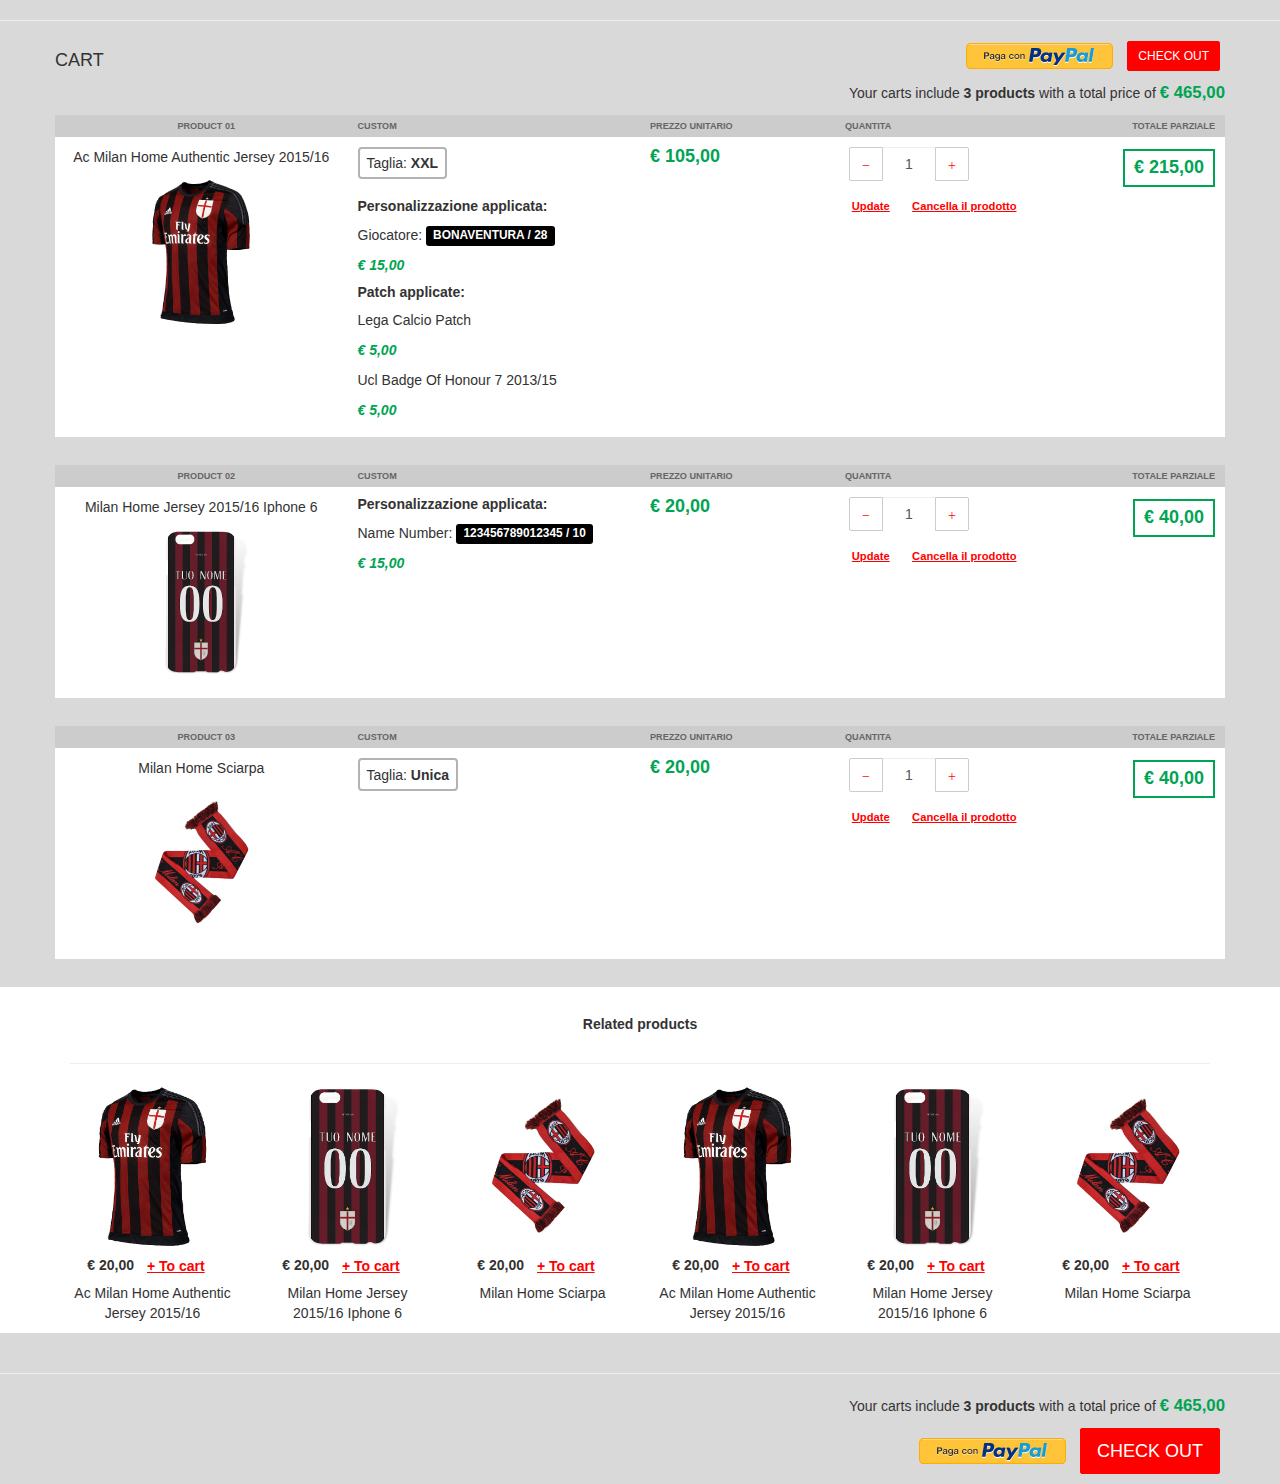
==== cart.html @ 6bcce88e "add related products" ====
<!-- col 01--><!DOCTYPE html>
<html lang="en">
  <head>
    <title>Cart AC MILAN</title>
    <title>DevTips Starter Kit</title>
    <meta charset="utf-8">
    <meta name="viewport" content="width=device-width, initial-scale=1">
    <!--link(rel="shortcut icon" href="assets/img/favicons/favicon.ico")-->
    <link rel="stylesheet" href="assets/css/main.css">
    <link href="" rel="stylesheet" type="text/css">
  </head>
  <body class="cart cart-checkout">
    <!-- content here-->
    <hr>
    <div class="container-fluid no-gutter">
      <div class="container no-gutter">
        <section class="contentLineUp">
          <div class="col-xs-12 col-sm-6">
            <h4>CART</h4>
          </div>
          <div class="col-xs-12 col-sm-6">
            <ul class="list-inline text-right">
              <li><a href="#paypall"><img src="assets/images/payPall.png"></a></li>
              <li><a href="checkOut.html" class="btn btn-sm btn-primary">CHECK OUT</a></li>
            </ul>
          </div>
          <div class="col-xs-12">
            <p class="text-right message">Your carts include&nbsp;<strong>3 products&nbsp;</strong>with a total price of&nbsp;<span class="price"><strong>€ 465,00</strong></span></p>
          </div>
        </section>
      </div>
    </div>
    <div class="container containerTableProd no-gutter">
      <div class="ProdTable row">
        <div class="col-xs-12 col-sm-6 col-md-3 product">
          <p class="titleHead"><strong>product 01</strong></p>
          <p class="text-center">Ac Milan Home Authentic Jersey 2015/16</p><img src="assets/images/thumb01.jpg" class="img-responsive"/>
        </div>
        <div class="col-xs-12 col-sm-6 col-md-3 custom">
          <p class="titleHead"><strong>custom</strong></p>
          <p class="size">Taglia: <strong>XXL</strong></p>
          <ul class="customisation">
            <li>
              <h5><strong>Personalizzazione applicata:</strong></h5>
              <p>Giocatore: <span class="label label-default">BONAVENTURA / 28</span></p>
              <p class="price"><strong><em>€ 15,00</em></strong></p>
            </li>
            <li>
              <h5><strong>Patch applicate:</strong></h5>
              <div class="pers">
                <p>Lega Calcio Patch</p>
                <p class="price"><strong><em>€ 5,00</em></strong></p>
              </div>
              <div class="pers">
                <p>Ucl Badge Of Honour 7 2013/15</p>
                <p class="price"><strong><em>€ 5,00</em></strong></p>
              </div>
            </li>
          </ul>
        </div>
        <hr class="col-xs-12 visible-xs-block visible-sm-block">
        <div class="col-xs-12 col-sm-12 col-md-6 priceOption">
          <div class="row">
            <div class="col-xs-12 col-sm-12 col-md-4 priceUnit">
              <p class="titleHead"><strong>prezzo unitario</strong></p>
              <h4 class="price"><strong>€ 105,00</strong></h4>
            </div>
            <div class="col-xs-6 col-sm-6 col-md-4 quantity">
              <p class="titleHead"><strong>quantita</strong></p>
              <div class="input-group number-spinner"><span class="input-group-btn left">
                  <button data-dir="dwn" class="btn btn-default"><span class="glyphicon glyphicon-minus"></span></button></span>
                <input type="text" value="1" class="form-control text-center qty"><span class="input-group-btn right">
                  <button data-dir="up" class="btn btn-default"><span class="glyphicon glyphicon-plus"></span></button></span>
              </div>
              <div class="modifyAction"><a href="#" class="update"><strong>Update</strong></a><a href="#" class="delete"><strong>Cancella il prodotto</strong></a></div>
            </div>
            <div class="col-xs-6 col-sm-6 col-md-4 partialPrice">
              <p class="titleHead"><strong>totale parziale</strong></p>
              <h4 class="unitPrice"><strong class="price">€ 215,00</strong></h4>
            </div>
          </div>
        </div>
        <div class="clearfix"></div>
      </div>
      <div class="ProdTable row">
        <div class="col-xs-12 col-sm-6 col-md-3 product">
          <p class="titleHead"><strong>product 02</strong></p>
          <p class="text-center">Milan Home Jersey 2015/16 Iphone 6</p><img src="assets/images/thumb02.jpg" class="img-responsive"/>
        </div>
        <div class="col-xs-12 col-sm-6 col-md-3 custom">
          <p class="titleHead"><strong>custom</strong></p>
          <!--p.size Taglia XXL-->
          <ul class="customisation">
            <li>
              <h5><strong>Personalizzazione applicata:</strong></h5>
              <p>Name Number: <span class="label label-default">123456789012345 / 10</span></p>
              <p class="price"><strong><em>€ 15,00</em></strong></p>
            </li>
            <!--li
            h5: strong Patch applicate:
            +patch("Lega Calcio Patch", "5,00")
            +patch("Ucl Badge Of Honour 7 2013/15", "5,00")
            -->
          </ul>
        </div>
        <hr class="col-xs-12 visible-xs-block visible-sm-block">
        <div class="col-xs-12 col-sm-12 col-md-6 priceOption">
          <div class="row">
            <div class="col-xs-12 col-sm-12 col-md-4 priceUnit">
              <p class="titleHead"><strong>prezzo unitario</strong></p>
              <h4 class="price"><strong>€ 20,00</strong></h4>
            </div>
            <div class="col-xs-6 col-sm-6 col-md-4 quantity">
              <p class="titleHead"><strong>quantita</strong></p>
              <div class="input-group number-spinner"><span class="input-group-btn left">
                  <button data-dir="dwn" class="btn btn-default"><span class="glyphicon glyphicon-minus"></span></button></span>
                <input type="text" value="1" class="form-control text-center qty"><span class="input-group-btn right">
                  <button data-dir="up" class="btn btn-default"><span class="glyphicon glyphicon-plus"></span></button></span>
              </div>
              <div class="modifyAction"><a href="#" class="update"><strong>Update</strong></a><a href="#" class="delete"><strong>Cancella il prodotto</strong></a></div>
            </div>
            <div class="col-xs-6 col-sm-6 col-md-4 partialPrice">
              <p class="titleHead"><strong>totale parziale</strong></p>
              <h4 class="unitPrice"><strong class="price">€ 40,00</strong></h4>
            </div>
          </div>
        </div>
        <div class="clearfix"></div>
      </div>
      <div class="ProdTable row">
        <div class="col-xs-12 col-sm-6 col-md-3 product">
          <p class="titleHead"><strong>product 03</strong></p>
          <p class="text-center">Milan Home Sciarpa</p><img src="assets/images/thumb03.jpg" class="img-responsive"/>
        </div>
        <div class="col-xs-12 col-sm-6 col-md-3 custom">
          <p class="titleHead"><strong>custom</strong></p>
          <p class="size">Taglia: <strong>Unica</strong></p>
        </div>
        <hr class="col-xs-12 visible-xs-block visible-sm-block">
        <div class="col-xs-12 col-sm-12 col-md-6 priceOption">
          <div class="row">
            <div class="col-xs-12 col-sm-112 col-md-4 priceUnit">
              <p class="titleHead"><strong>prezzo unitario</strong></p>
              <h4 class="price"><strong>€ 20,00</strong></h4>
            </div>
            <div class="col-xs-6 col-sm-6 col-md-4 quantity">
              <p class="titleHead"><strong>quantita</strong></p>
              <div class="input-group number-spinner"><span class="input-group-btn left">
                  <button data-dir="dwn" class="btn btn-default"><span class="glyphicon glyphicon-minus"></span></button></span>
                <input type="text" value="1" class="form-control text-center qty"><span class="input-group-btn right">
                  <button data-dir="up" class="btn btn-default"><span class="glyphicon glyphicon-plus"></span></button></span>
              </div>
              <div class="modifyAction"><a href="#" class="update"><strong>Update</strong></a><a href="#" class="delete"><strong>Cancella il prodotto</strong></a></div>
            </div>
            <div class="col-xs-6 col-sm-6 col-md-4 partialPrice">
              <p class="titleHead"><strong>totale parziale</strong></p>
              <h4 class="unitPrice"><strong class="price">€ 40,00</strong></h4>
            </div>
          </div>
        </div>
      </div>
      <div class="clearfix"></div>
    </div>
    <!-- slider prod-->
    <div class="container-fluid relatedProd text-center">
      <div class="container">
        <div class="row">
          <div class="col-xs-12"><br>
            <h5 class="text-center"><strong>Related products</strong></h5>
          </div>
        </div>
        <hr>
        <div class="row">
                    <div class="col-xs-6 col-sm-4 col-md-3 col-lg-2"><img src="assets/images/thumb01.jpg" class="img-responsive"><strong class="price">€ 20,00</strong><a href="#" class="btn btn-link"><strong>+ To cart</strong></a>
                      <p class="text-center">Ac Milan Home Authentic Jersey 2015/16</p>
                    </div>
                    <div class="col-xs-6 col-sm-4 col-md-3 col-lg-2"><img src="assets/images/thumb02.jpg" class="img-responsive"><strong class="price">€ 20,00</strong><a href="#" class="btn btn-link"><strong>+ To cart</strong></a>
                      <p class="text-center">Milan Home Jersey 2015/16 Iphone 6</p>
                    </div>
                    <div class="col-xs-6 col-sm-4 col-md-3 col-lg-2 hidden-xs"><img src="assets/images/thumb03.jpg" class="img-responsive"><strong class="price">€ 20,00</strong><a href="#" class="btn btn-link"><strong>+ To cart</strong></a>
                      <p class="text-center">Milan Home Sciarpa</p>
                    </div>
                    <div class="col-xs-6 col-sm-4 col-md-3 col-lg-2 hidden-xs hidden-sm"><img src="assets/images/thumb01.jpg" class="img-responsive"><strong class="price">€ 20,00</strong><a href="#" class="btn btn-link"><strong>+ To cart</strong></a>
                      <p class="text-center">Ac Milan Home Authentic Jersey 2015/16</p>
                    </div>
                    <div class="col-xs-6 col-sm-4 col-md-3 col-lg-2 hidden-xs hidden-sm hidden-md"><img src="assets/images/thumb02.jpg" class="img-responsive"><strong class="price">€ 20,00</strong><a href="#" class="btn btn-link"><strong>+ To cart</strong></a>
                      <p class="text-center">Milan Home Jersey 2015/16 Iphone 6</p>
                    </div>
                    <div class="col-xs-6 col-sm-4 col-md-3 col-lg-2 hidden-xs hidden-sm hidden-md"><img src="assets/images/thumb03.jpg" class="img-responsive"><strong class="price">€ 20,00</strong><a href="#" class="btn btn-link"><strong>+ To cart</strong></a>
                      <p class="text-center">Milan Home Sciarpa</p>
                    </div>
        </div>
      </div>
    </div><br>
    <!--.container-fluid-->
    <hr>
    <div class="container-fluid no-gutter">
      <div class="container no-gutter">
        <section class="contentLineDown">
          <div class="row">
            <div class="col-xs-12 col-sm-12">
              <p class="text-right message">Your carts include&nbsp;<strong>3 products&nbsp;</strong>with a total price of&nbsp;<span class="price"><strong>€ 465,00</strong></span></p>
              <ul class="list-inline text-right">
                <li><a href="#paypall"><img src="assets/images/payPall.png"></a></li>
                <li><a href="checkOut.html" class="btn btn-lg btn-primary">CHECK OUT</a></li>
              </ul>
            </div>
          </div>
        </section>
      </div>
    </div>
    <script src="assets/js/bootstrap.min.js"></script>
    <script src="assets/js/jquery.min.js"></script>
    <script src="assets/js/bxSlider.js"></script>
    <script src="assets/js/plugins/jquery.easing.1.3.js"></script>
    <script src="assets/js/plugins/jquery.fitvids.js"></script>
    <script src="assets/js/plugins/mySlider.js"></script>
    <!--script(src="assets/js/functions.js" type="text/javascript")-->
  </body>
</html>
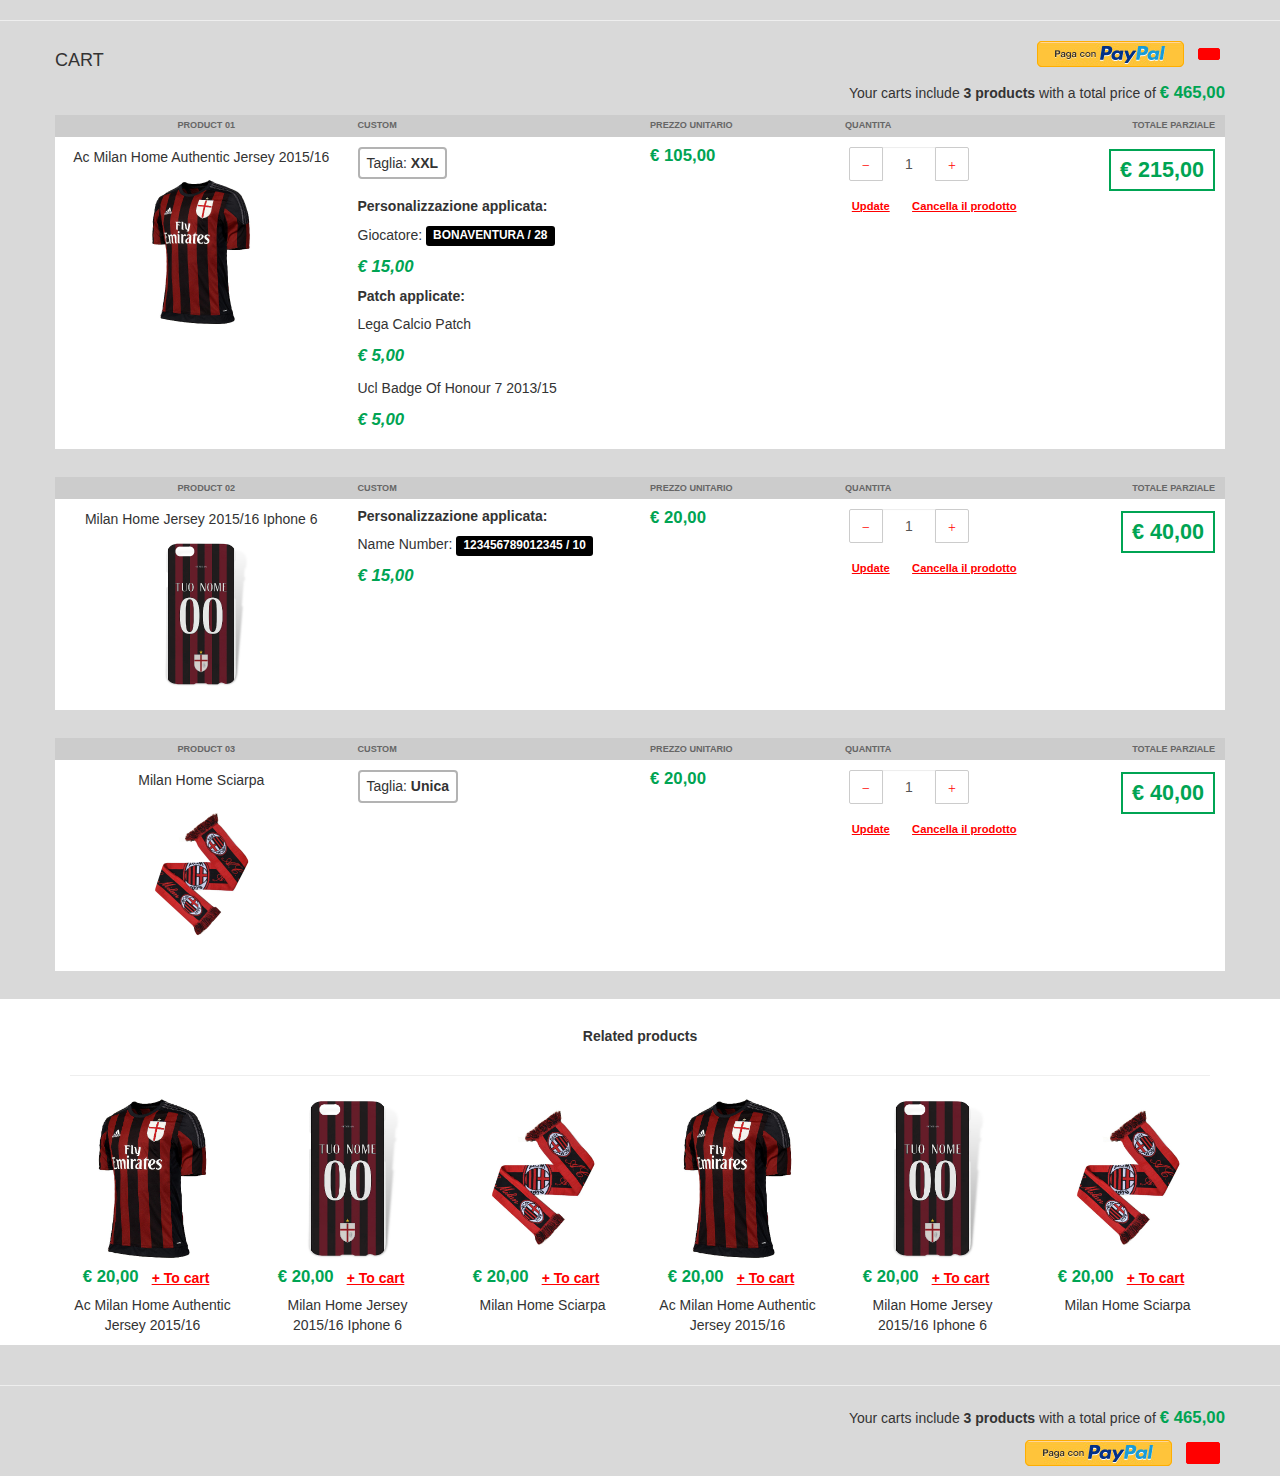
==== commit 73164cee: "add cart ad payment" ====
--- a/cart.html
+++ b/cart.html
@@ -21,8 +21,8 @@
           </div>
           <div class="col-xs-12 col-sm-6">
             <ul class="list-inline text-right">
-              <li><a href="#paypall"><img src="assets/images/payPall.png"></a></li>
-              <li><a href="checkOut.html" class="btn btn-sm btn-primary">CHECK OUT</a></li>
+              <li><a href="checkOut.html"><img src="assets/images/payPall.png"></a></li>
+              <li><a href="checkOut.html" class="btn btn-sm btn-primary"></a></li>
             </ul>
           </div>
           <div class="col-xs-12">
@@ -203,7 +203,7 @@
               <p class="text-right message">Your carts include&nbsp;<strong>3 products&nbsp;</strong>with a total price of&nbsp;<span class="price"><strong>€ 465,00</strong></span></p>
               <ul class="list-inline text-right">
                 <li><a href="#paypall"><img src="assets/images/payPall.png"></a></li>
-                <li><a href="checkOut.html" class="btn btn-lg btn-primary">CHECK OUT</a></li>
+                <li><a href="checkOut.html" class="btn btn-lg btn-primary"></a></li>
               </ul>
             </div>
           </div>
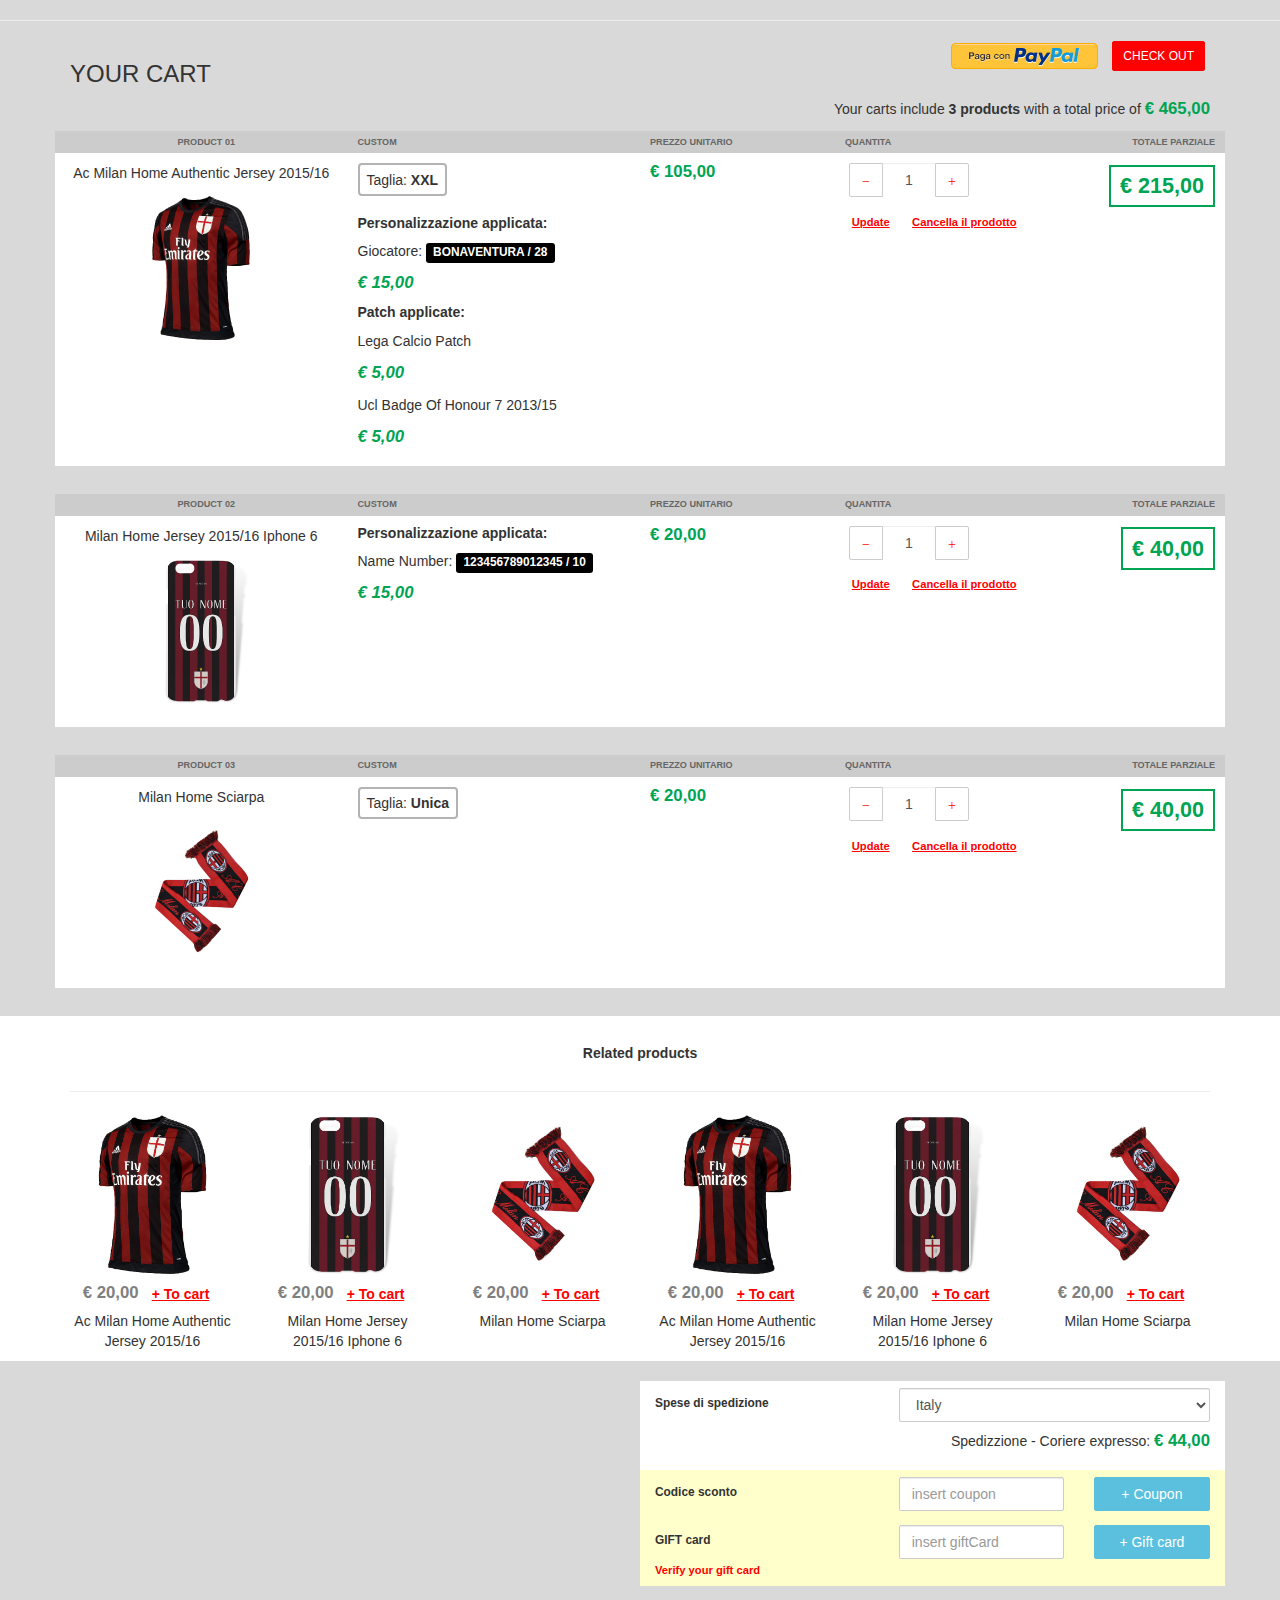
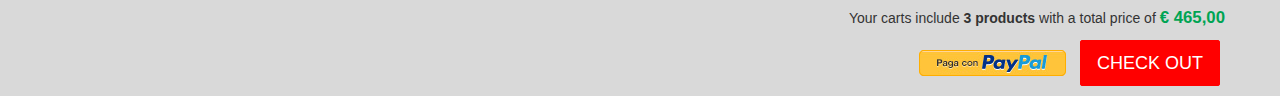
==== commit 212d846f: "add flow" ====
--- a/cart.html
+++ b/cart.html
@@ -10,19 +10,134 @@
     <link rel="stylesheet" href="assets/css/main.css">
     <link href="" rel="stylesheet" type="text/css">
   </head>
-  <body class="cart cart-checkout">
+  <body class="cart cart-checkout"><svg style="display: none;">
+	<symbol id="verySign">
+		<path fill="#9B0033" d="M34.942,13.268h45.991c4.62,0.006,8.463,1.466,11.709,4.458c3.194,2.96,4.755,6.484,4.804,10.787
+			l0.659-0.006L97.446,28.5c-0.048,4.213-1.607,7.699-4.806,10.705l0.003-0.003c-3.249,2.994-7.094,4.495-11.709,4.5H34.942
+			c-0.364,0-0.659,0.295-0.659,0.659c0,0.364,0.295,0.658,0.659,0.658h45.991c4.905,0.006,9.137-1.639,12.604-4.85l0.002-0.003
+			c3.432-3.2,5.189-7.111,5.225-11.654V28.5c-0.036-4.623-1.791-8.58-5.228-11.742c-3.47-3.213-7.703-4.814-12.603-4.807H34.942
+			c-0.364,0-0.659,0.295-0.659,0.658C34.283,12.973,34.578,13.268,34.942,13.268z M34.942,13.268h45.991
+			c4.62,0.006,8.463,1.466,11.709,4.458c3.194,2.96,4.755,6.484,4.804,10.787l0.659-0.006L97.446,28.5
+			c-0.048,4.213-1.607,7.699-4.806,10.705l0.003-0.003c-3.249,2.994-7.094,4.495-11.709,4.5H34.942c-0.364,0-0.659,0.295-0.659,0.659
+			c0,0.364,0.295,0.658,0.659,0.658h45.991c4.905,0.006,9.137-1.639,12.604-4.85l0.002-0.003c3.432-3.2,5.189-7.111,5.225-11.654
+			V28.5c-0.036-4.623-1.791-8.58-5.228-11.742c-3.47-3.213-7.703-4.814-12.603-4.807H34.942c-0.364,0-0.659,0.295-0.659,0.658
+			C34.283,12.973,34.578,13.268,34.942,13.268z"/>
+		<path fill-rule="evenodd" clip-rule="evenodd" fill="#9B0033" d="M30.862,12.907c2.636,1.53,4.718,3.613,6.248,6.207
+			c1.53,2.635,2.296,5.568,2.338,8.756c-0.042,3.231-0.808,6.163-2.338,8.757c-1.53,2.593-3.613,4.675-6.248,6.249
+			c-2.593,1.529-5.483,2.295-8.756,2.337c-3.188-0.043-6.121-0.808-8.714-2.337c-2.635-1.574-4.718-3.656-6.206-6.249
+			c-1.573-2.593-2.338-5.483-2.38-8.757c0.043-3.188,0.807-6.12,2.38-8.756c1.488-2.593,3.571-4.676,6.206-6.207
+			c2.593-1.529,5.526-2.338,8.714-2.38C25.336,10.569,28.269,11.377,30.862,12.907 M22.106,6.999
+			c-3.868,0.043-7.396,0.977-10.541,2.848c-3.103,1.87-5.568,4.378-7.481,7.481c-1.87,3.146-2.805,6.674-2.848,10.541
+			c0.043,3.868,0.977,7.396,2.848,10.541c1.913,3.146,4.378,5.654,7.481,7.566c3.145,1.828,6.673,2.762,10.541,2.848
+			c3.91-0.042,7.438-0.977,10.584-2.848c3.145-1.913,5.653-4.421,7.523-7.566c1.828-3.145,2.805-6.673,2.848-10.541
+			c-0.043-3.868-0.978-7.395-2.848-10.541c-1.87-3.103-4.378-5.61-7.523-7.481C29.544,7.976,26.016,7.042,22.106,6.999z"/>
+		<polyline fill="#9B0033" points="48.331,21.833 49.777,21.833 51.307,26.041 52.88,21.833 54.282,21.833 51.902,27.827 
+			50.754,27.827 48.331,21.833 	"/>
+		<path fill="#9B0033" d="M64.951,23.236h1.318v4.548h-1.318V23.236z M64.909,21.578h1.36v1.148h-1.36V21.578z M60.828,23.236h1.276
+			v0.893c0.127-0.298,0.34-0.553,0.552-0.723c0.213-0.212,0.51-0.298,0.893-0.255v1.361h-0.043c-0.468,0-0.808,0.127-1.02,0.383
+			c-0.255,0.254-0.382,0.68-0.382,1.232v1.658h-1.276V23.236z M58.065,25.149c-0.043-0.298-0.127-0.51-0.298-0.722
+			c-0.17-0.171-0.382-0.255-0.637-0.255c-0.297,0-0.51,0.085-0.68,0.255c-0.17,0.212-0.298,0.425-0.34,0.722H58.065z M57.215,27.912
+			c-0.298,0-0.638-0.085-0.935-0.213c-0.298-0.085-0.552-0.255-0.765-0.468c-0.212-0.212-0.34-0.425-0.467-0.723
+			c-0.128-0.298-0.213-0.637-0.213-0.978c0-0.339,0.042-0.637,0.17-0.935c0.128-0.298,0.255-0.552,0.468-0.764
+			c0.212-0.213,0.425-0.383,0.723-0.511c0.298-0.127,0.595-0.17,0.935-0.17c0.383,0,0.68,0.085,0.977,0.213
+			c0.298,0.127,0.51,0.298,0.68,0.552c0.17,0.213,0.297,0.468,0.425,0.765c0.085,0.298,0.128,0.638,0.128,0.935l-0.043,0.17v0.17
+			h-3.145c0.043,0.298,0.17,0.51,0.382,0.68c0.213,0.127,0.425,0.212,0.723,0.212c0.213,0,0.382-0.043,0.595-0.128
+			c0.128-0.042,0.298-0.17,0.51-0.34l0.723,0.638c-0.212,0.298-0.467,0.51-0.765,0.637C58.023,27.827,57.64,27.912,57.215,27.912z"/>
+		<path fill="#9B0033" d="M70.264,27.869c-0.468,0-0.893-0.085-1.36-0.254c-0.425-0.128-0.807-0.383-1.19-0.723l0.807-0.892
+			c0.255,0.212,0.51,0.382,0.808,0.51c0.298,0.128,0.595,0.212,0.935,0.212c0.297,0,0.51-0.042,0.637-0.17
+			c0.127-0.085,0.212-0.213,0.212-0.382v-0.255l-0.212-0.17l-0.34-0.17l-0.637-0.213l-0.808-0.212l-0.637-0.34l-0.382-0.511
+			c-0.085-0.212-0.128-0.425-0.128-0.722v-0.043l0.128-0.723c0.127-0.212,0.255-0.425,0.467-0.552c0.17-0.17,0.383-0.298,0.638-0.383
+			c0.255-0.085,0.552-0.127,0.85-0.127c0.425,0,0.808,0.085,1.19,0.212c0.382,0.127,0.723,0.298,1.02,0.552l-0.68,0.977l-0.808-0.425
+			c-0.255-0.128-0.51-0.17-0.765-0.17c-0.256,0-0.425,0.042-0.553,0.17c-0.127,0.084-0.213,0.212-0.213,0.34v0.043l0.085,0.255
+			l0.17,0.17l0.425,0.17l0.637,0.17l0.808,0.298c0.213,0.084,0.425,0.213,0.595,0.34l0.34,0.468c0.085,0.212,0.127,0.425,0.127,0.68
+			v0.042c0,0.298-0.043,0.553-0.17,0.765c-0.085,0.213-0.212,0.425-0.425,0.595c-0.213,0.128-0.425,0.255-0.723,0.34
+			C70.86,27.827,70.562,27.869,70.264,27.869"/>
+		<path fill="#9B0033" d="M74.09,23.236h1.318v4.548H74.09V23.236z M74.047,21.578h1.36v1.148h-1.36V21.578z"/>
+		<path fill="#9B0033" d="M83.611,23.236h1.276v0.638l0.255-0.255l0.297-0.254l0.34-0.17l0.425-0.043c0.51,0,0.892,0.17,1.148,0.468
+			c0.298,0.298,0.425,0.68,0.425,1.233v2.933h-1.318v-2.55c0-0.298-0.043-0.51-0.17-0.68c-0.128-0.127-0.34-0.212-0.596-0.212
+			s-0.467,0.085-0.595,0.212c-0.128,0.171-0.212,0.383-0.212,0.68v2.55h-1.276V23.236 M79.53,26.338l0.468-0.084
+			c0.127-0.043,0.213-0.085,0.34-0.213c0.085-0.084,0.17-0.212,0.212-0.339c0.043-0.127,0.085-0.255,0.085-0.425l-0.085-0.425
+			c-0.043-0.127-0.127-0.255-0.212-0.34l-0.34-0.213l-0.468-0.085l-0.425,0.085l-0.34,0.213c-0.128,0.084-0.213,0.213-0.255,0.34
+			l-0.085,0.425c0,0.34,0.127,0.596,0.34,0.765C78.977,26.254,79.233,26.338,79.53,26.338z M79.403,29.145l-1.063-0.128
+			c-0.382-0.042-0.68-0.17-0.977-0.34l0.468-0.977l0.723,0.34l0.807,0.085c0.425,0,0.765-0.085,0.978-0.298
+			c0.212-0.212,0.298-0.51,0.298-0.935v-0.212c-0.17,0.212-0.383,0.425-0.596,0.552c-0.212,0.127-0.51,0.17-0.892,0.17
+			c-0.255,0-0.51-0.042-0.765-0.127c-0.212-0.085-0.425-0.213-0.638-0.425c-0.17-0.17-0.297-0.382-0.425-0.638
+			c-0.127-0.298-0.17-0.595-0.17-0.935c0-0.34,0.043-0.637,0.17-0.893c0.128-0.298,0.255-0.51,0.425-0.68
+			c0.213-0.213,0.425-0.34,0.68-0.425l0.723-0.128c0.382,0,0.68,0.085,0.892,0.213c0.213,0.127,0.425,0.254,0.596,0.468v-0.596h1.275
+			v3.528c0,0.807-0.171,1.402-0.552,1.785c-0.213,0.213-0.51,0.383-0.808,0.468L79.403,29.145z"/>
+		<path fill="#9B0033" d="M51.646,35.307c-0.467,0-0.892-0.085-1.36-0.254c-0.425-0.128-0.807-0.383-1.19-0.723l0.807-0.892
+			c0.255,0.212,0.51,0.382,0.808,0.51c0.298,0.128,0.595,0.212,0.935,0.212c0.298,0,0.51-0.042,0.638-0.17
+			c0.127-0.085,0.212-0.213,0.212-0.382v-0.255l-0.212-0.17l-0.34-0.17l-0.638-0.213l-0.807-0.212l-0.638-0.34l-0.382-0.51
+			c-0.085-0.213-0.128-0.425-0.128-0.723v-0.043l0.128-0.723c0.127-0.212,0.255-0.425,0.467-0.552c0.17-0.17,0.382-0.298,0.637-0.383
+			c0.256-0.085,0.553-0.127,0.85-0.127c0.425,0,0.807,0.085,1.19,0.212c0.383,0.127,0.723,0.298,1.02,0.553l-0.68,0.977l-0.808-0.425
+			c-0.254-0.128-0.51-0.17-0.765-0.17c-0.255,0-0.425,0.042-0.552,0.17c-0.128,0.084-0.213,0.212-0.213,0.34v0.043l0.085,0.254
+			l0.17,0.17l0.425,0.17l0.638,0.17l0.807,0.298c0.213,0.084,0.425,0.213,0.596,0.34l0.34,0.468c0.085,0.213,0.127,0.425,0.127,0.68
+			v0.042c0,0.298-0.042,0.552-0.17,0.765c-0.085,0.213-0.213,0.425-0.425,0.595c-0.212,0.128-0.425,0.255-0.723,0.34
+			C52.242,35.265,51.945,35.307,51.646,35.307"/>
+		<path fill="#9B0033" d="M63.676,35.35c-0.34,0-0.638-0.085-0.935-0.212c-0.298-0.128-0.552-0.299-0.765-0.511
+			c-0.212-0.212-0.34-0.425-0.467-0.722c-0.128-0.298-0.213-0.638-0.213-0.935c0-0.34,0.085-0.637,0.213-0.936
+			c0.127-0.297,0.255-0.552,0.467-0.764c0.213-0.213,0.468-0.382,0.765-0.511c0.297-0.127,0.595-0.17,0.977-0.17
+			c0.425,0,0.765,0.085,1.063,0.213c0.297,0.127,0.51,0.298,0.723,0.552l-0.765,0.851c-0.127-0.171-0.298-0.298-0.467-0.383
+			c-0.128-0.085-0.34-0.127-0.596-0.127l-0.425,0.085l-0.34,0.298l-0.255,0.382l-0.085,0.468v0.043c0,0.17,0.043,0.34,0.085,0.468
+			c0.043,0.17,0.127,0.297,0.255,0.425c0.085,0.128,0.212,0.213,0.34,0.255c0.127,0.042,0.298,0.085,0.51,0.085
+			c0.213,0,0.383-0.043,0.553-0.127l0.468-0.341l0.765,0.765c-0.212,0.213-0.468,0.425-0.765,0.595
+			C64.484,35.265,64.143,35.35,63.676,35.35 M58.575,32.587c-0.042-0.298-0.127-0.51-0.297-0.722
+			c-0.171-0.17-0.383-0.255-0.638-0.255c-0.297,0-0.51,0.085-0.68,0.255c-0.17,0.212-0.298,0.425-0.34,0.722H58.575z M57.725,35.35
+			c-0.298,0-0.637-0.085-0.935-0.212c-0.297-0.085-0.552-0.255-0.765-0.468c-0.213-0.212-0.34-0.425-0.468-0.723
+			c-0.127-0.298-0.213-0.637-0.213-0.977c0-0.34,0.043-0.637,0.17-0.936c0.128-0.297,0.255-0.552,0.468-0.764
+			c0.213-0.213,0.425-0.382,0.723-0.511c0.298-0.127,0.595-0.17,0.935-0.17c0.383,0,0.68,0.085,0.978,0.213
+			c0.298,0.127,0.51,0.298,0.68,0.552c0.17,0.213,0.298,0.468,0.425,0.765c0.084,0.298,0.127,0.638,0.127,0.935l-0.043,0.17v0.17
+			h-3.145c0.043,0.298,0.171,0.51,0.382,0.68c0.213,0.127,0.425,0.212,0.723,0.212c0.213,0,0.383-0.043,0.595-0.128
+			c0.128-0.042,0.298-0.17,0.511-0.34l0.723,0.638c-0.213,0.298-0.468,0.51-0.766,0.637C58.533,35.265,58.15,35.35,57.725,35.35z"/>
+		<path fill="#9B0033" d="M68.649,35.307c-0.467,0-0.85-0.169-1.147-0.468c-0.255-0.298-0.383-0.68-0.383-1.232v-2.933h1.275v2.551
+			c0,0.298,0.085,0.51,0.213,0.68c0.127,0.127,0.34,0.212,0.595,0.212c0.212,0,0.425-0.085,0.595-0.212
+			c0.127-0.171,0.213-0.383,0.213-0.68v-2.551h1.275v4.548H70.01v-0.637l-0.256,0.254l-0.297,0.255l-0.34,0.17L68.649,35.307"/>
+		<path fill="#9B0033" d="M85.736,34.202c0.17,0,0.34-0.043,0.468-0.085l0.34-0.255c0.085-0.127,0.17-0.254,0.212-0.382l0.085-0.51
+			v-0.043l-0.085-0.51l-0.212-0.383l-0.34-0.254c-0.128-0.043-0.298-0.085-0.468-0.085l-0.425,0.085l-0.34,0.254l-0.255,0.383
+			c-0.042,0.128-0.085,0.298-0.085,0.51v0.043l0.085,0.51c0.043,0.128,0.128,0.255,0.255,0.382l0.34,0.255L85.736,34.202
+			 M85.438,35.307c-0.297,0-0.552-0.042-0.807-0.169c-0.212-0.085-0.425-0.213-0.638-0.425c-0.212-0.213-0.34-0.468-0.468-0.765
+			c-0.127-0.298-0.17-0.595-0.17-0.977v-0.043c0-0.382,0.042-0.723,0.17-1.02c0.128-0.298,0.255-0.51,0.468-0.722
+			c0.171-0.213,0.383-0.341,0.638-0.426c0.255-0.127,0.51-0.17,0.807-0.17c0.34,0,0.638,0.085,0.851,0.213
+			c0.212,0.127,0.425,0.254,0.552,0.468v-2.253h1.275v6.206h-1.275v-0.637c-0.127,0.212-0.34,0.382-0.552,0.51
+			C86.076,35.222,85.779,35.307,85.438,35.307z M80.593,32.587c-0.043-0.298-0.127-0.51-0.297-0.722
+			c-0.171-0.17-0.383-0.255-0.638-0.255c-0.298,0-0.51,0.085-0.68,0.255c-0.17,0.212-0.297,0.425-0.34,0.722H80.593z M79.743,35.35
+			c-0.298,0-0.638-0.085-0.935-0.212c-0.297-0.085-0.553-0.255-0.765-0.468c-0.213-0.212-0.34-0.425-0.468-0.723
+			c-0.127-0.298-0.213-0.637-0.213-0.977c0-0.34,0.042-0.637,0.17-0.936c0.128-0.297,0.255-0.552,0.468-0.764
+			c0.213-0.213,0.425-0.382,0.723-0.511c0.298-0.127,0.595-0.17,0.935-0.17c0.382,0,0.68,0.085,0.978,0.213
+			c0.298,0.127,0.51,0.298,0.68,0.552c0.17,0.213,0.298,0.468,0.425,0.765c0.085,0.298,0.128,0.638,0.128,0.935l-0.043,0.17v0.17
+			H78.68c0.042,0.298,0.17,0.51,0.382,0.68c0.213,0.127,0.425,0.212,0.723,0.212c0.213,0,0.383-0.043,0.595-0.128
+			c0.127-0.042,0.298-0.17,0.51-0.34l0.723,0.638c-0.213,0.298-0.468,0.51-0.765,0.637C80.551,35.265,80.168,35.35,79.743,35.35z
+			 M73.324,30.674H74.6v0.893c0.127-0.298,0.34-0.553,0.552-0.723c0.212-0.212,0.51-0.298,0.893-0.255v1.361h-0.042
+			c-0.468,0-0.808,0.127-1.021,0.383c-0.255,0.254-0.382,0.68-0.382,1.232v1.658h-1.276V30.674z"/>
+		<path fill-rule="evenodd" clip-rule="evenodd" fill="#9B0033" d="M90.327,11.377h1.827v0.425h-0.637v1.743h-0.51v-1.743h-0.68
+			V11.377 M94.875,11.377v2.167h-0.51v-1.402l-0.553,0.934h-0.084l-0.553-0.934v1.402h-0.51v-2.167h0.552l0.595,0.935l0.553-0.935
+			H94.875z"/>
+		<path fill-rule="evenodd" clip-rule="evenodd" d="M34.517,17.795h-1.573v1.616h1.573V17.795z M32.944,13.715h1.573v1.572h-1.573
+			V13.715z M37.025,9.549H35.41V7.976h1.615V9.549z M40.171,6.276h3.103v-1.7h-3.103v4.973h-3.145v1.615h-2.678v1.105h-1.403v1.446
+			h-1.7v2.508h-1.615v1.572h-1.063v1.616h-1.19c-2.38,3.528-4.251,7.013-5.611,10.541c-3.061-4.294-5.908-6.844-8.544-7.694
+			c-0.723-0.213-1.233-0.043-1.53,0.595c-0.297,0.638-0.042,1.445,0.85,2.381c2.678,2.932,5.143,7.099,7.396,12.412
+			c0.34,0.85,1.105,1.318,2.338,1.445c1.148,0.085,1.913-0.34,2.253-1.275c1.658-4.378,3.571-8.118,5.781-11.306v-1.828h1.275v-1.573
+			h1.36v-1.913h1.573v-1.785h1.615v-1.616h1.276V15.84h1.402v-1.318h1.36v-3.358h1.572V9.549h1.828V7.934h-1.828v1.615h-1.572v1.615
+			h-1.573v1.574h-1.572v-1.574h1.572V6.276H40.171z"/>
+		<rect x="40.171" y="6.276" fill="#A10045" width="1.572" height="1.658"/>
+		<rect x="32.944" y="13.715" fill="#FFFFFF" width="1.573" height="1.572"/>
+		<rect x="45.058" y="4.576" fill="#9B0033" width="1.7" height="1.7"/>
+		<polyline points="45.101,4.576 45.101,2.876 43.401,2.876 43.401,4.576 	"/>
+		<rect x="45.058" y="1.176" fill="#9B0033" width="1.7" height="1.701"/>
+	</symbol>
+</svg>
     <!-- content here-->
     <hr>
     <div class="container-fluid no-gutter">
-      <div class="container no-gutter">
+      <div class="container">
         <section class="contentLineUp">
           <div class="col-xs-12 col-sm-6">
-            <h4>CART</h4>
+            <h3>YOUR CART</h3>
           </div>
           <div class="col-xs-12 col-sm-6">
             <ul class="list-inline text-right">
               <li><a href="checkOut.html"><img src="assets/images/payPall.png"></a></li>
-              <li><a href="checkOut.html" class="btn btn-sm btn-primary"></a></li>
+              <li><a href="checkOut.html" class="btn btn-sm btn-primary">CHECK OUT</a></li>
             </ul>
           </div>
           <div class="col-xs-12">
@@ -41,11 +156,9 @@
           <p class="titleHead"><strong>custom</strong></p>
           <p class="size">Taglia: <strong>XXL</strong></p>
           <ul class="customisation">
-            <li>
-              <h5><strong>Personalizzazione applicata:</strong></h5>
-              <p>Giocatore: <span class="label label-default">BONAVENTURA / 28</span></p>
-              <p class="price"><strong><em>€ 15,00</em></strong></p>
-            </li>
+            <h5><strong>Personalizzazione applicata:</strong></h5>
+            <p>Giocatore: <span class="label label-default">BONAVENTURA / 28</span></p>
+            <p class="price"><strong><em>€ 15,00</em></strong></p>
             <li>
               <h5><strong>Patch applicate:</strong></h5>
               <div class="pers">
@@ -171,7 +284,7 @@
           </div>
         </div>
         <hr>
-        <div class="row">
+        <div class="row relatedProd">
                     <div class="col-xs-6 col-sm-4 col-md-3 col-lg-2"><img src="assets/images/thumb01.jpg" class="img-responsive"><strong class="price">€ 20,00</strong><a href="#" class="btn btn-link"><strong>+ To cart</strong></a>
                       <p class="text-center">Ac Milan Home Authentic Jersey 2015/16</p>
                     </div>
@@ -192,30 +305,275 @@
                     </div>
         </div>
       </div>
-    </div><br>
-    <!--.container-fluid-->
-    <hr>
+    </div>
+    <div class="container"><br>
+      <div class="row">
+        <div class="col-xs-12 col-sm-6"></div>
+        <!-- shipping - coupon & gift-->
+        <div class="col-xs-12 col-sm-6 shippingCouponGift">
+          <form class="form-horizontal">
+            <div class="form-group row shipping">
+              <label for="Shipping" class="col-xs-12 col-sm-6 col-md-5 control-label"><span class="text-left pull-left">Spese di spedizione</span></label>
+              <!--input.form-control( type="text" class="" id="Shipping" placeholder="Italy")-->
+              <div class="col-xs-12 col-sm-6 col-md-7">
+                <select class="form-control">
+                  <option>Afghanistan</option>
+                  <option>Albania</option>
+                  <option>Algeria</option>
+                  <option>Andorra</option>
+                  <option>Angola</option>
+                  <option>Antigua and Barbuda</option>
+                  <option>Argentina</option>
+                  <option>Armenia</option>
+                  <option>Aruba</option>
+                  <option>Australia</option>
+                  <option>Austria</option>
+                  <option>Azerbaijan</option>
+                  <option>Bahamas, The</option>
+                  <option>Bahrain</option>
+                  <option>Bangladesh</option>
+                  <option>Barbados</option>
+                  <option>Belarus</option>
+                  <option>Belgium</option>
+                  <option>Belize</option>
+                  <option>Benin</option>
+                  <option>Bhutan</option>
+                  <option>Bolivia</option>
+                  <option>Bosnia and Herzegovina</option>
+                  <option>Botswana</option>
+                  <option>Brazil</option>
+                  <option>Brunei</option>
+                  <option>Bulgaria</option>
+                  <option>Burkina Faso</option>
+                  <option>Burma</option>
+                  <option>Burundi</option>
+                  <option>Cambodia</option>
+                  <option>Cameroon</option>
+                  <option>Canada</option>
+                  <option>Cape Verde</option>
+                  <option>Central African Republic</option>
+                  <option>Chad</option>
+                  <option>Chile</option>
+                  <option>China</option>
+                  <option>Colombia</option>
+                  <option>Comoros</option>
+                  <option>Congo, Democratic Republic of the</option>
+                  <option>Congo, Republic of the</option>
+                  <option>Costa Rica</option>
+                  <option>Cote d'Ivoire</option>
+                  <option>Croatia</option>
+                  <option>Cuba</option>
+                  <option>Curacao</option>
+                  <option>Cyprus</option>
+                  <option>Czech Republic</option>
+                  <option>Denmark</option>
+                  <option>Djibouti</option>
+                  <option>Dominica</option>
+                  <option>Dominican Republic</option>
+                  <option>East Timor (see Timor-Leste)</option>
+                  <option>Ecuador</option>
+                  <option>Egypt</option>
+                  <option>El Salvador</option>
+                  <option>Equatorial Guinea</option>
+                  <option>Eritrea</option>
+                  <option>Estonia</option>
+                  <option>Ethiopia</option>
+                  <option>Fiji</option>
+                  <option>Finland</option>
+                  <option>France</option>
+                  <option>Gabon</option>
+                  <option>Gambia, The</option>
+                  <option>Georgia</option>
+                  <option>Germany</option>
+                  <option>Ghana</option>
+                  <option>Greece</option>
+                  <option>Grenada</option>
+                  <option>Guatemala</option>
+                  <option>Guinea</option>
+                  <option>Guinea-Bissau</option>
+                  <option>Guyana</option>
+                  <option>Haiti</option>
+                  <option>Holy See</option>
+                  <option>Honduras</option>
+                  <option>Hong Kong</option>
+                  <option>Hungary</option>
+                  <option>Iceland</option>
+                  <option>India</option>
+                  <option>Indonesia</option>
+                  <option>Iran</option>
+                  <option>Iraq</option>
+                  <option>Ireland</option>
+                  <option>Israel</option>
+                  <option selected="selected">Italy</option>
+                  <option>Jamaica</option>
+                  <option>Japan</option>
+                  <option>Jordan</option>
+                  <option>Kazakhstan</option>
+                  <option>Kenya</option>
+                  <option>Kiribati</option>
+                  <option>Korea, North</option>
+                  <option>Korea, South</option>
+                  <option>Kosovo</option>
+                  <option>Kuwait</option>
+                  <option>Kyrgyzstan</option>
+                  <option>Laos</option>
+                  <option>Latvia</option>
+                  <option>Lebanon</option>
+                  <option>Lesotho</option>
+                  <option>Liberia</option>
+                  <option>Libya</option>
+                  <option>Liechtenstein</option>
+                  <option>Lithuania</option>
+                  <option>Luxembourg</option>
+                  <option>Macau</option>
+                  <option>Macedonia</option>
+                  <option>Madagascar</option>
+                  <option>Malawi</option>
+                  <option>Malaysia</option>
+                  <option>Maldives</option>
+                  <option>Mali</option>
+                  <option>Malta</option>
+                  <option>Marshall Islands</option>
+                  <option>Mauritania</option>
+                  <option>Mauritius</option>
+                  <option>Mexico</option>
+                  <option>Micronesia</option>
+                  <option>Moldova</option>
+                  <option>Monaco</option>
+                  <option>Mongolia</option>
+                  <option>Montenegro</option>
+                  <option>Morocco</option>
+                  <option>Mozambique</option>
+                  <option>Namibia</option>
+                  <option>Nauru</option>
+                  <option>Nepal</option>
+                  <option>Netherlands</option>
+                  <option>Netherlands Antilles</option>
+                  <option>New Zealand</option>
+                  <option>Nicaragua</option>
+                  <option>Niger</option>
+                  <option>Nigeria</option>
+                  <option>North Korea</option>
+                  <option>Norway</option>
+                  <option>Oman</option>
+                  <option>Pakistan</option>
+                  <option>Palau</option>
+                  <option>Palestinian Territories</option>
+                  <option>Panama</option>
+                  <option>Papua New Guinea</option>
+                  <option>Paraguay</option>
+                  <option>Peru</option>
+                  <option>Philippines</option>
+                  <option>Poland</option>
+                  <option>Portugal</option>
+                  <option>Qatar</option>
+                  <option>Romania</option>
+                  <option>Russia</option>
+                  <option>Rwanda</option>
+                  <option>Saint Kitts and Nevis</option>
+                  <option>Saint Lucia</option>
+                  <option>Saint Vincent and the Grenadines</option>
+                  <option>Samoa</option>
+                  <option>San Marino</option>
+                  <option>Sao Tome and Principe</option>
+                  <option>Saudi Arabia</option>
+                  <option>Senegal</option>
+                  <option>Serbia</option>
+                  <option>Seychelles</option>
+                  <option>Sierra Leone</option>
+                  <option>Singapore</option>
+                  <option>Sint Maarten</option>
+                  <option>Slovakia</option>
+                  <option>Slovenia</option>
+                  <option>Solomon Islands</option>
+                  <option>Somalia</option>
+                  <option>South Africa</option>
+                  <option>South Korea</option>
+                  <option>South Sudan</option>
+                  <option>Spain</option>
+                  <option>Sri Lanka</option>
+                  <option>Sudan</option>
+                  <option>Suriname</option>
+                  <option>Swaziland</option>
+                  <option>Sweden</option>
+                  <option>Switzerland</option>
+                  <option>Syria</option>
+                  <option>Taiwan</option>
+                  <option>Tajikistan</option>
+                  <option>Tanzania</option>
+                  <option>Thailand</option>
+                  <option>Timor-Leste</option>
+                  <option>Togo</option>
+                  <option>Tonga</option>
+                  <option>Trinidad and Tobago</option>
+                  <option>Tunisia</option>
+                  <option>Turkey</option>
+                  <option>Turkmenistan</option>
+                  <option>Tuvalu</option>
+                  <option>Uganda</option>
+                  <option>Ukraine</option>
+                  <option>United Arab Emirates</option>
+                  <option>United Kingdom</option>
+                  <option>Uruguay</option>
+                  <option>Uzbekistan</option>
+                  <option>Vanuatu</option>
+                  <option>Venezuela</option>
+                  <option>Vietnam</option>
+                  <option>Yemen</option>
+                  <option>Zambia</option>
+                  <option>Zimbabwe</option>
+                </select>
+              </div>
+              <!--button.btn.btn-default(type="submit")-->
+              <div class="col-xs-12">
+                <p class="text-right">Spedizzione - Coriere expresso: <strong class="price">€ 44,00</strong></p>
+              </div>
+            </div>
+            <div class="form-group row coupon">
+              <label for="coupon" class="col-xs-12 col-sm-3 col-md-5 control-label"><span class="text-left pull-left">Codice sconto</span></label>
+              <div class="col-xs-7 col-sm-5 col-md-4">
+                <input type="text" id="coupon" placeholder="insert coupon" class="form-control">
+              </div>
+              <div class="col-xs-5 col-sm-4 col-md-3">
+                <button type="submit" class="btn btn-info pull-right">+ Coupon</button>
+              </div>
+              <!-- .col-xs-12
+              p Coupon: 
+              	strong FREE SHIPPING
+              
+              -->
+            </div>
+            <div class="form-group row giftCard">
+              <label for="giftCard" class="col-xs-12 col-sm-3 col-md-5 control-label"><span class="text-left pull-left">GIFT card</span></label>
+              <div class="col-xs-7 col-sm-5 col-md-4">
+                <input type="text" id="giftCard" placeholder="insert giftCard" class="form-control">
+              </div>
+              <div class="col-xs-5 col-sm-4 col-md-3">
+                <button type="submit" class="btn btn-info pull-right">+ Gift card</button>
+              </div>
+              <div class="col-xs-12"><a href="#" class="bg-link"><strong>Verify your gift card</strong></a></div>
+            </div>
+          </form>
+        </div>
+      </div>
+    </div>
     <div class="container-fluid no-gutter">
       <div class="container no-gutter">
         <section class="contentLineDown">
           <div class="row">
-            <div class="col-xs-12 col-sm-12">
+            <div class="col-xs-12 col-sm-12"><br>
               <p class="text-right message">Your carts include&nbsp;<strong>3 products&nbsp;</strong>with a total price of&nbsp;<span class="price"><strong>€ 465,00</strong></span></p>
               <ul class="list-inline text-right">
                 <li><a href="#paypall"><img src="assets/images/payPall.png"></a></li>
-                <li><a href="checkOut.html" class="btn btn-lg btn-primary"></a></li>
+                <li><a href="checkOut.html" class="btn btn-lg btn-primary">CHECK OUT</a></li>
               </ul>
             </div>
           </div>
         </section>
       </div>
     </div>
+    <script src="assets/js/jquery.min.js"></script>
     <script src="assets/js/bootstrap.min.js"></script>
-    <script src="assets/js/jquery.min.js"></script>
-    <script src="assets/js/bxSlider.js"></script>
-    <script src="assets/js/plugins/jquery.easing.1.3.js"></script>
-    <script src="assets/js/plugins/jquery.fitvids.js"></script>
-    <script src="assets/js/plugins/mySlider.js"></script>
     <!--script(src="assets/js/functions.js" type="text/javascript")-->
   </body>
 </html>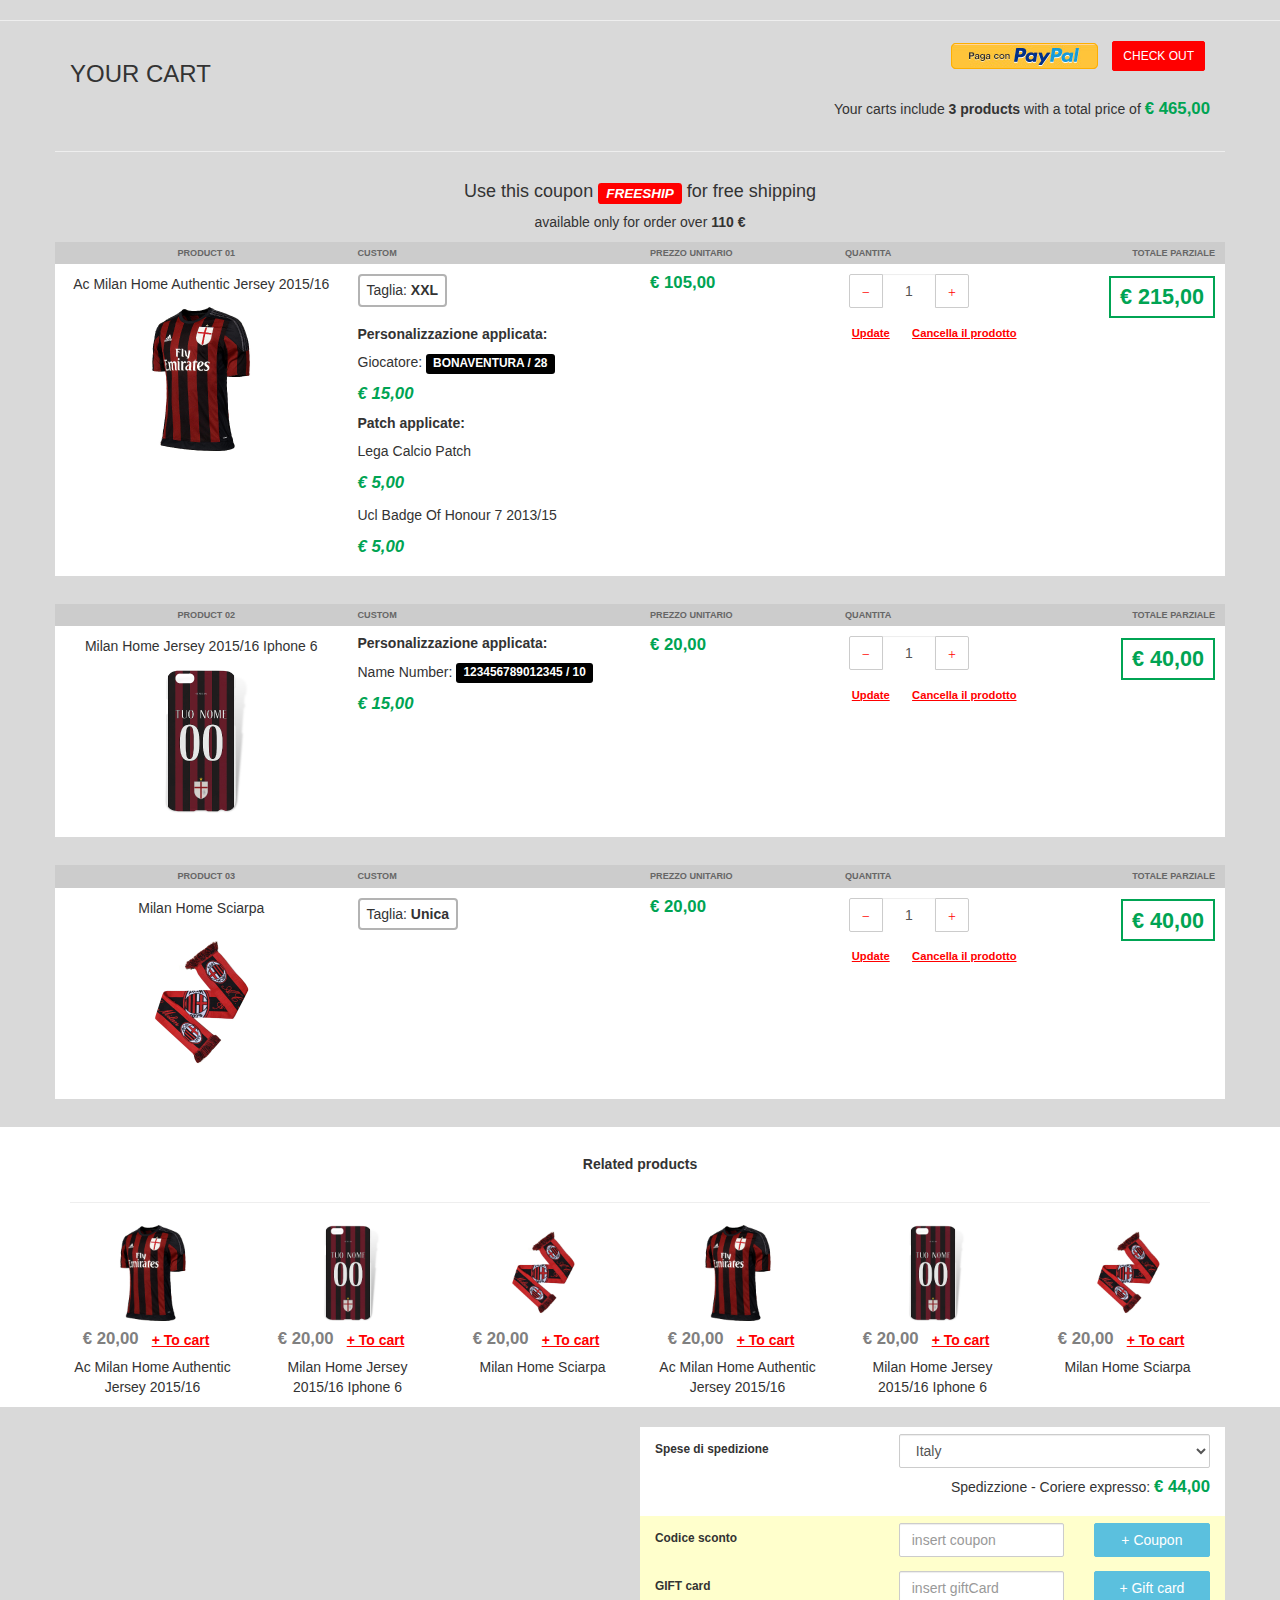
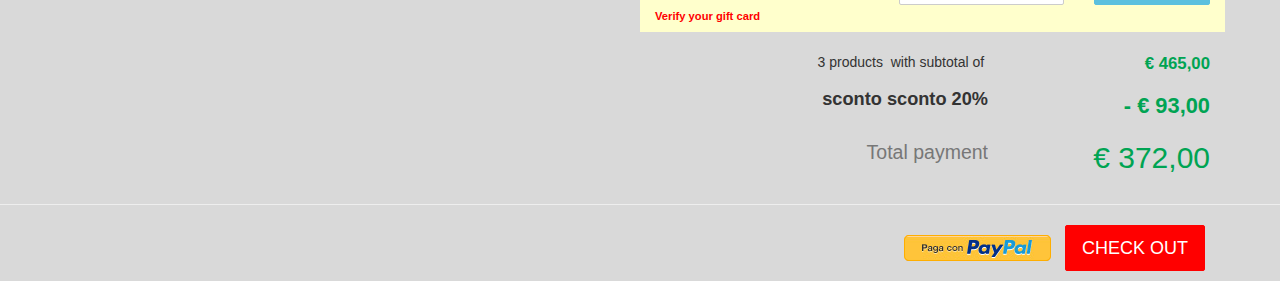
==== commit 512aa8e2: "add free shipping" ====
--- a/cart.html
+++ b/cart.html
@@ -131,19 +131,32 @@
     <div class="container-fluid no-gutter">
       <div class="container">
         <section class="contentLineUp">
-          <div class="col-xs-12 col-sm-6">
-            <h3>YOUR CART</h3>
-          </div>
-          <div class="col-xs-12 col-sm-6">
-            <ul class="list-inline text-right">
-              <li><a href="checkOut.html"><img src="assets/images/payPall.png"></a></li>
-              <li><a href="checkOut.html" class="btn btn-sm btn-primary">CHECK OUT</a></li>
-            </ul>
-          </div>
-          <div class="col-xs-12">
-            <p class="text-right message">Your carts include&nbsp;<strong>3 products&nbsp;</strong>with a total price of&nbsp;<span class="price"><strong>€ 465,00</strong></span></p>
+          <div class="row">
+            <div class="col-xs-12 col-sm-6">
+              <h3>YOUR CART</h3>
+            </div>
+            <div class="col-xs-12 col-sm-6">
+              <ul class="list-inline text-right">
+                <li><a href="checkOut.html"><img src="assets/images/payPall.png"></a></li>
+                <li><a href="payment.html" class="btn btn-sm btn-primary">CHECK OUT</a></li>
+              </ul>
+            </div>
+            <div class="col-xs-12">
+              <p class="text-right message">Your carts include&nbsp;<strong>3 products&nbsp;</strong>with a total price of&nbsp;<span class="price"><strong>€ 465,00</strong></span></p>
+            </div>
           </div>
         </section>
+      </div>
+    </div>
+    <div class="container-fluid no-gutter add">
+      <div class="container no-gutter">
+        <div class="row">
+          <hr>
+          <div class="col-xs-12 text-center">
+            <h4>Use this coupon&nbsp;<span class="label label-primary"><i>FREESHIP</i></span>&nbspfor free shipping</h4>
+            <p>available only for order over&nbsp;<strong>110 €</strong></p>
+          </div>
+        </div>
       </div>
     </div>
     <div class="container containerTableProd no-gutter">
@@ -285,32 +298,31 @@
         </div>
         <hr>
         <div class="row relatedProd">
-                    <div class="col-xs-6 col-sm-4 col-md-3 col-lg-2"><img src="assets/images/thumb01.jpg" class="img-responsive"><strong class="price">€ 20,00</strong><a href="#" class="btn btn-link"><strong>+ To cart</strong></a>
+                    <div class="col-xs-4 col-sm-3 col-md-3 col-lg-2"><img src="assets/images/thumb01.jpg" class="img-responsive"><strong class="price">€ 20,00</strong><a href="#" class="btn btn-link"><strong>+ To cart</strong></a>
                       <p class="text-center">Ac Milan Home Authentic Jersey 2015/16</p>
                     </div>
-                    <div class="col-xs-6 col-sm-4 col-md-3 col-lg-2"><img src="assets/images/thumb02.jpg" class="img-responsive"><strong class="price">€ 20,00</strong><a href="#" class="btn btn-link"><strong>+ To cart</strong></a>
+                    <div class="col-xs-4 col-sm-3 col-md-3 col-lg-2"><img src="assets/images/thumb02.jpg" class="img-responsive"><strong class="price">€ 20,00</strong><a href="#" class="btn btn-link"><strong>+ To cart</strong></a>
                       <p class="text-center">Milan Home Jersey 2015/16 Iphone 6</p>
                     </div>
-                    <div class="col-xs-6 col-sm-4 col-md-3 col-lg-2 hidden-xs"><img src="assets/images/thumb03.jpg" class="img-responsive"><strong class="price">€ 20,00</strong><a href="#" class="btn btn-link"><strong>+ To cart</strong></a>
+                    <div class="col-xs-4 col-sm-3 col-md-3 col-lg-2"><img src="assets/images/thumb03.jpg" class="img-responsive"><strong class="price">€ 20,00</strong><a href="#" class="btn btn-link"><strong>+ To cart</strong></a>
                       <p class="text-center">Milan Home Sciarpa</p>
                     </div>
-                    <div class="col-xs-6 col-sm-4 col-md-3 col-lg-2 hidden-xs hidden-sm"><img src="assets/images/thumb01.jpg" class="img-responsive"><strong class="price">€ 20,00</strong><a href="#" class="btn btn-link"><strong>+ To cart</strong></a>
+                    <div class="col-xs-4 col-sm-3 col-md-3 col-lg-2 hidden-md"><img src="assets/images/thumb01.jpg" class="img-responsive"><strong class="price">€ 20,00</strong><a href="#" class="btn btn-link"><strong>+ To cart</strong></a>
                       <p class="text-center">Ac Milan Home Authentic Jersey 2015/16</p>
                     </div>
-                    <div class="col-xs-6 col-sm-4 col-md-3 col-lg-2 hidden-xs hidden-sm hidden-md"><img src="assets/images/thumb02.jpg" class="img-responsive"><strong class="price">€ 20,00</strong><a href="#" class="btn btn-link"><strong>+ To cart</strong></a>
+                    <div class="col-xs-4 col-sm-3 col-md-3 col-lg-2 hidden-xs hidden-sm hidden-md"><img src="assets/images/thumb02.jpg" class="img-responsive"><strong class="price">€ 20,00</strong><a href="#" class="btn btn-link"><strong>+ To cart</strong></a>
                       <p class="text-center">Milan Home Jersey 2015/16 Iphone 6</p>
                     </div>
-                    <div class="col-xs-6 col-sm-4 col-md-3 col-lg-2 hidden-xs hidden-sm hidden-md"><img src="assets/images/thumb03.jpg" class="img-responsive"><strong class="price">€ 20,00</strong><a href="#" class="btn btn-link"><strong>+ To cart</strong></a>
+                    <div class="col-xs-4 col-sm-3 col-md-3 col-lg-2 hidden-xs hidden-sm hidden-md"><img src="assets/images/thumb03.jpg" class="img-responsive"><strong class="price">€ 20,00</strong><a href="#" class="btn btn-link"><strong>+ To cart</strong></a>
                       <p class="text-center">Milan Home Sciarpa</p>
                     </div>
         </div>
       </div>
     </div>
-    <div class="container"><br>
+    <div class="container">
+      <div class="clearfix"></div><br>
       <div class="row">
-        <div class="col-xs-12 col-sm-6"></div>
-        <!-- shipping - coupon & gift-->
-        <div class="col-xs-12 col-sm-6 shippingCouponGift">
+        <div class="col-xs-12 col-sm-8 col-md-7 col-lg-6 shippingCouponGift pull-right">
           <form class="form-horizontal">
             <div class="form-group row shipping">
               <label for="Shipping" class="col-xs-12 col-sm-6 col-md-5 control-label"><span class="text-left pull-left">Spese di spedizione</span></label>
@@ -540,7 +552,6 @@
               <!-- .col-xs-12
               p Coupon: 
               	strong FREE SHIPPING
-              
               -->
             </div>
             <div class="form-group row giftCard">
@@ -556,20 +567,40 @@
           </form>
         </div>
       </div>
+      <div class="clearfix"></div>
+      <div class="row">
+        <div class="col-xs-12 col-sm-8 col-md-7 col-lg-6 pull-right"><br>
+          <dl class="dl-horizontal finalPrice">
+            <dt class="subtotal"><span>
+                3 products&nbsp;
+                with subtotal of&nbsp;</span></dt>
+            <dd class="subtotal"><span class="price"><strong>€ 465,00</strong></span></dd>
+            <dt class="sconto">sconto&nbsp;<strong>sconto 20%</strong></dt>
+            <dd class="sconto"><span class="price"><strong>- € 93,00</strong></span></dd>
+            <dt class="total">
+              <h2><small>Total payment</small></h2>
+            </dt>
+            <dd class="total price">
+              <h2>€ 372,00</h2>
+            </dd>
+          </dl>
+        </div>
+      </div>
     </div>
     <div class="container-fluid no-gutter">
-      <div class="container no-gutter">
-        <section class="contentLineDown">
-          <div class="row">
-            <div class="col-xs-12 col-sm-12"><br>
-              <p class="text-right message">Your carts include&nbsp;<strong>3 products&nbsp;</strong>with a total price of&nbsp;<span class="price"><strong>€ 465,00</strong></span></p>
-              <ul class="list-inline text-right">
+      <hr>
+      <div class="container">
+        <div class="row">
+          <div class="col-xs-12 col-sm-12">
+            <div class="contentLineDown pull-right">
+              <ul class="list-inline">
                 <li><a href="#paypall"><img src="assets/images/payPall.png"></a></li>
-                <li><a href="checkOut.html" class="btn btn-lg btn-primary">CHECK OUT</a></li>
+                <li><a href="payment.html" class="btn btn-lg btn-primary">CHECK OUT</a>
+                </li>
               </ul>
             </div>
           </div>
-        </section>
+        </div>
       </div>
     </div>
     <script src="assets/js/jquery.min.js"></script>
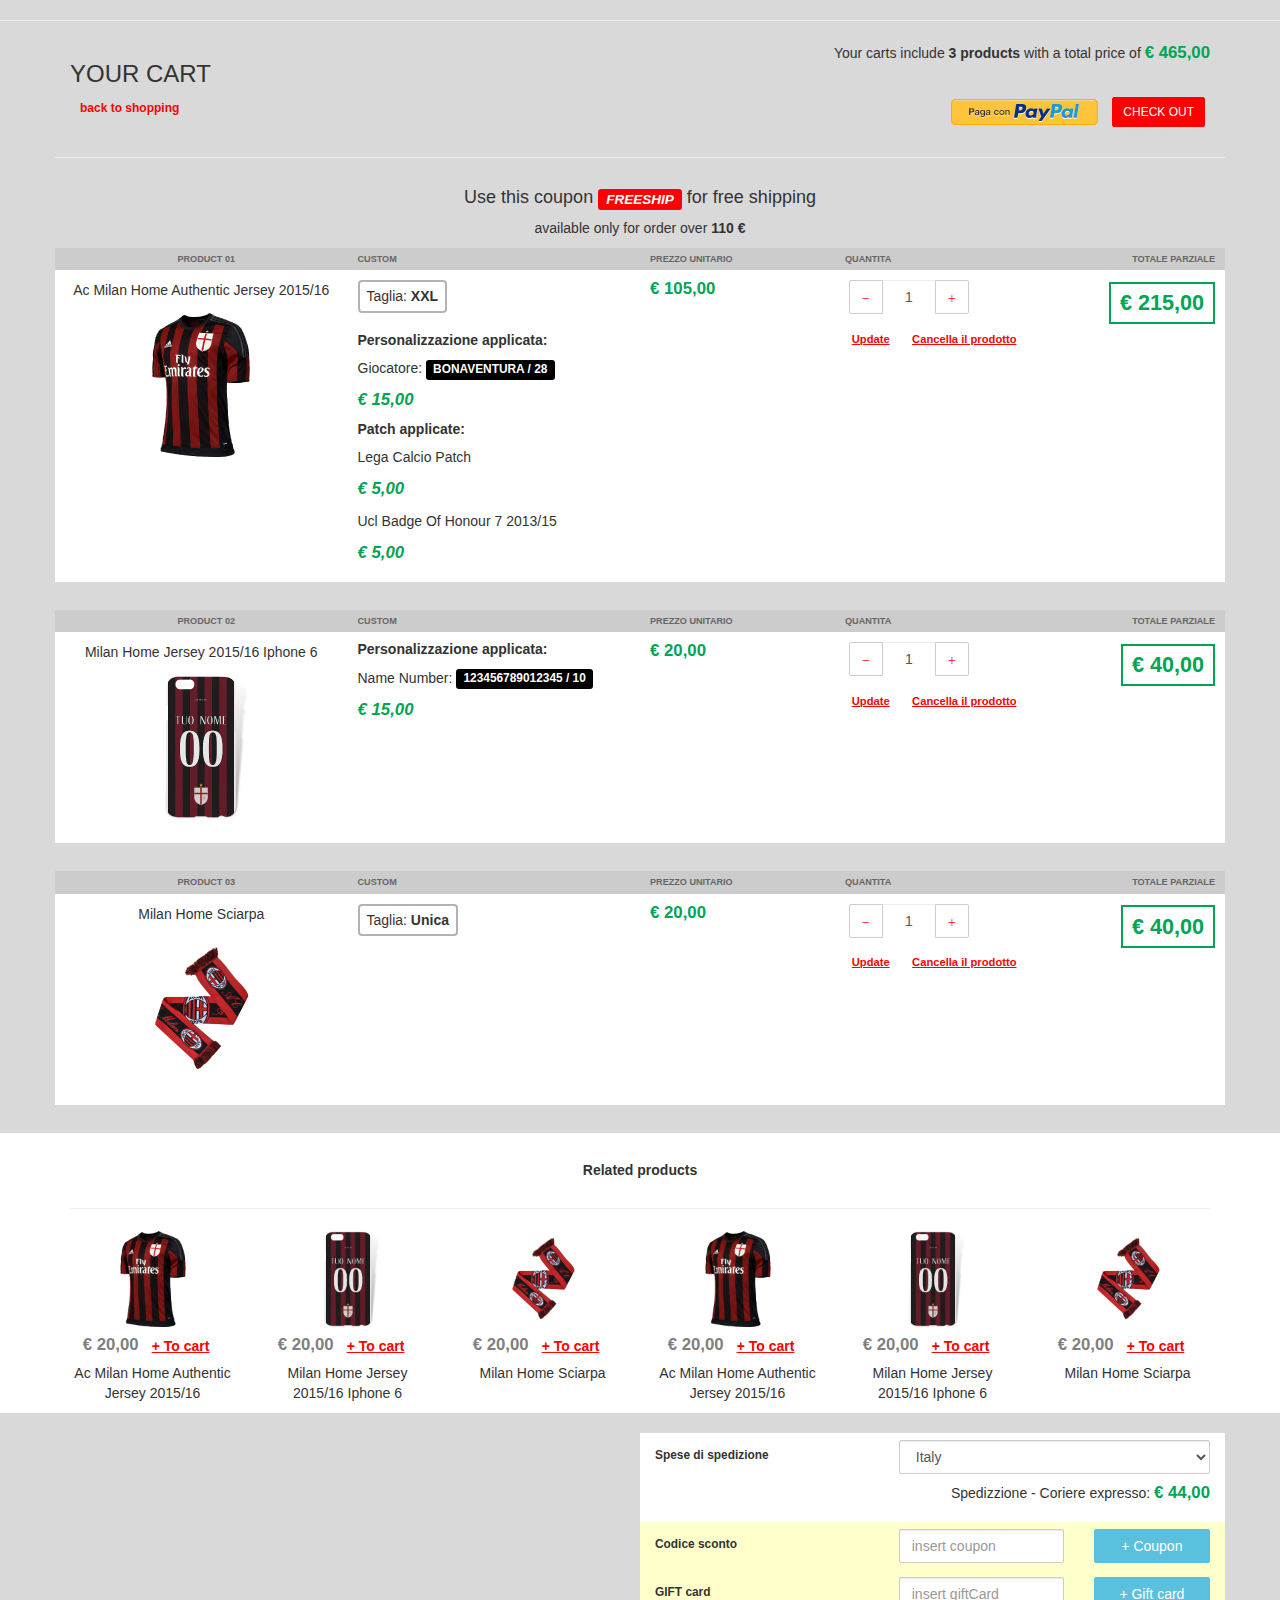
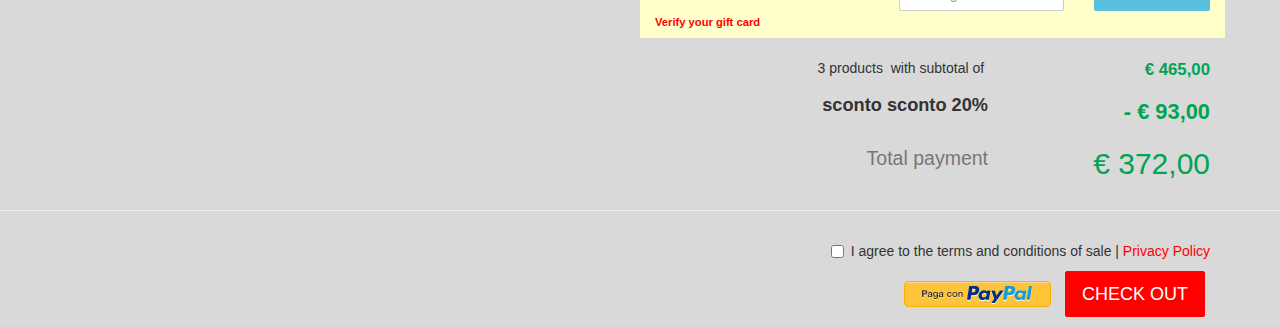
==== commit 28254448: "last modify" ====
--- a/cart.html
+++ b/cart.html
@@ -136,13 +136,16 @@
               <h3>YOUR CART</h3>
             </div>
             <div class="col-xs-12 col-sm-6">
+              <p class="text-right message">Your carts include&nbsp;<strong>3 products&nbsp;</strong>with a total price of&nbsp;<span class="price"><strong>€ 465,00</strong></span></p>
+            </div>
+          </div>
+          <div class="row">
+            <div class="col-xs-12 col-sm-6"><a href="payment.html" class="btn-link btn-sm btn-info"><strong>back to shopping</strong></a></div>
+            <div class="col-xs-12 col-sm-6">
               <ul class="list-inline text-right">
                 <li><a href="checkOut.html"><img src="assets/images/payPall.png"></a></li>
                 <li><a href="payment.html" class="btn btn-sm btn-primary">CHECK OUT</a></li>
               </ul>
-            </div>
-            <div class="col-xs-12">
-              <p class="text-right message">Your carts include&nbsp;<strong>3 products&nbsp;</strong>with a total price of&nbsp;<span class="price"><strong>€ 465,00</strong></span></p>
             </div>
           </div>
         </section>
@@ -591,6 +594,15 @@
       <hr>
       <div class="container">
         <div class="row">
+          <div class="col-xs-12 col-sm-12 pull-right">
+            <form class="text-right">
+              <div class="checkbox">
+                <label>
+                  <input type="checkbox">I agree to the terms and conditions of sale |&nbsp;<a href="#">Privacy Policy</a>
+                </label>
+              </div>
+            </form>
+          </div>
           <div class="col-xs-12 col-sm-12">
             <div class="contentLineDown pull-right">
               <ul class="list-inline">
